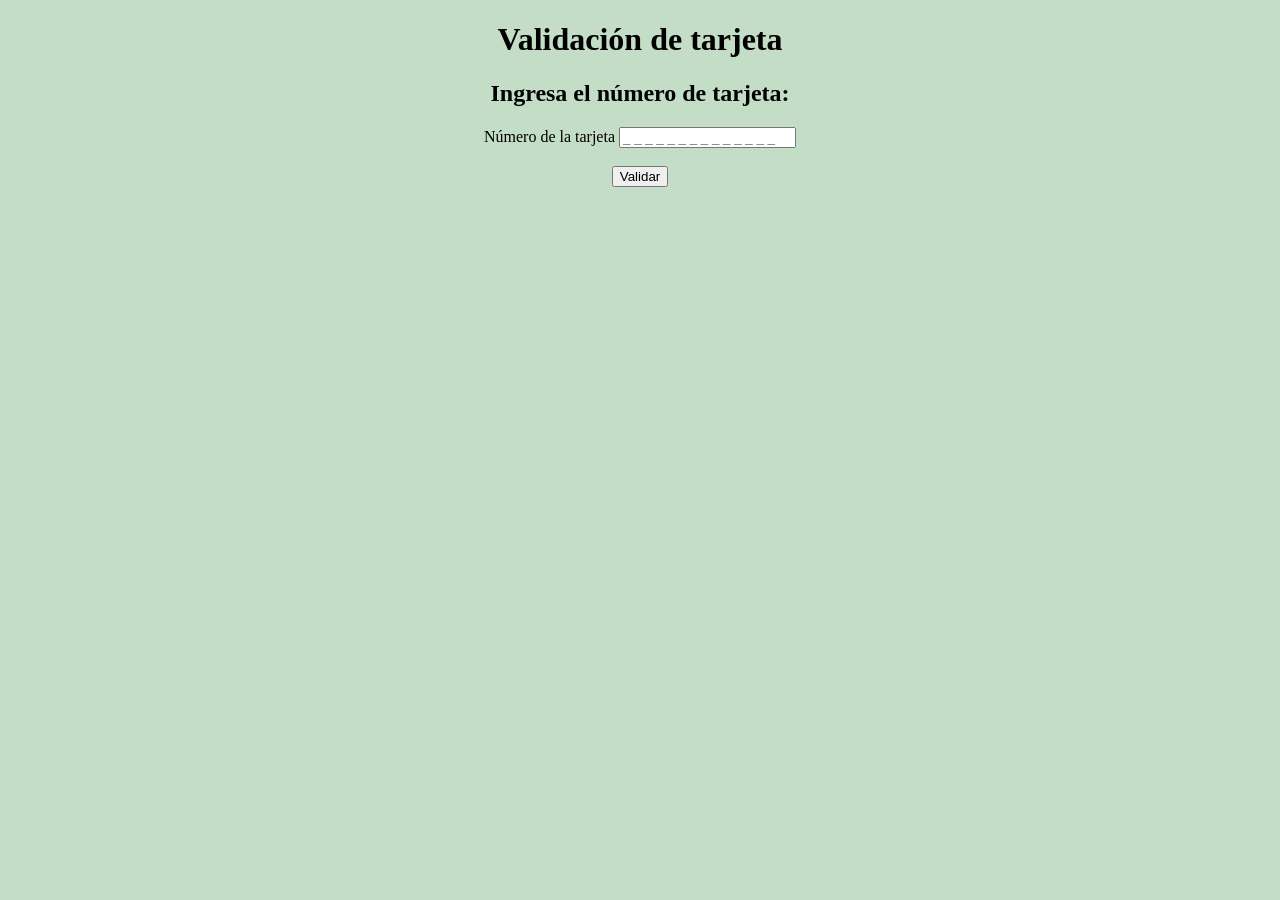
==== src/index.html @ eb02c9c5 "Validator" ====
<!DOCTYPE html>
<html>
  <head>
    <meta charset="utf-8">
    <title>Tarjeta de crédito válida</title>
    <link rel="stylesheet" href="style.css" />
  </head>
  
  <body>
      <div class="container">
        <h1>Validación de tarjeta</h1>
        <section>
          <h2 id="mensaje">Ingresa el número de tarjeta:</h2>
          <label for="cardNumber">Número de la  tarjeta
          <input 
          class="form-control mb-2"
          type="number"
          placeholder="_ _ _ _ _ _ _ _ _ _ _ _ _ _ _ _"
          id="cardNumber" 
          oninput= "javascript:if (this.value.length > this.maxLength) this.value = this.value.slice(0, this.maxLength)" 
          maxlength = "16">
          </label>
          <br>
          <br>
         <button class= "my-button" type="button" id="btn">Validar</button>
         </section>
          <br>
         <section>
          <p class="text-danger mb-2" id="result"></p>
         </section>
      </div>
     
      </div>
      
        <footer></footer>
        <script src="index.js" type="module"></script>
      </body>
    </html>
---- src/style.css ----
body{
    text-align: center;
    background-color: rgb(195, 221, 198);
    font-family:'Lucida Sans', 'Lucida Sans Regular', 'Lucida Grande', 'Lucida Sans Unicode', Geneva, Verdana, sans-serif
    font-style:Cambria, Cochin, Georgia, Times, 'Times New Roman', serif


#container{
    width: 1000px;
    margin: 0px auto;
    border: 1px solid :black;
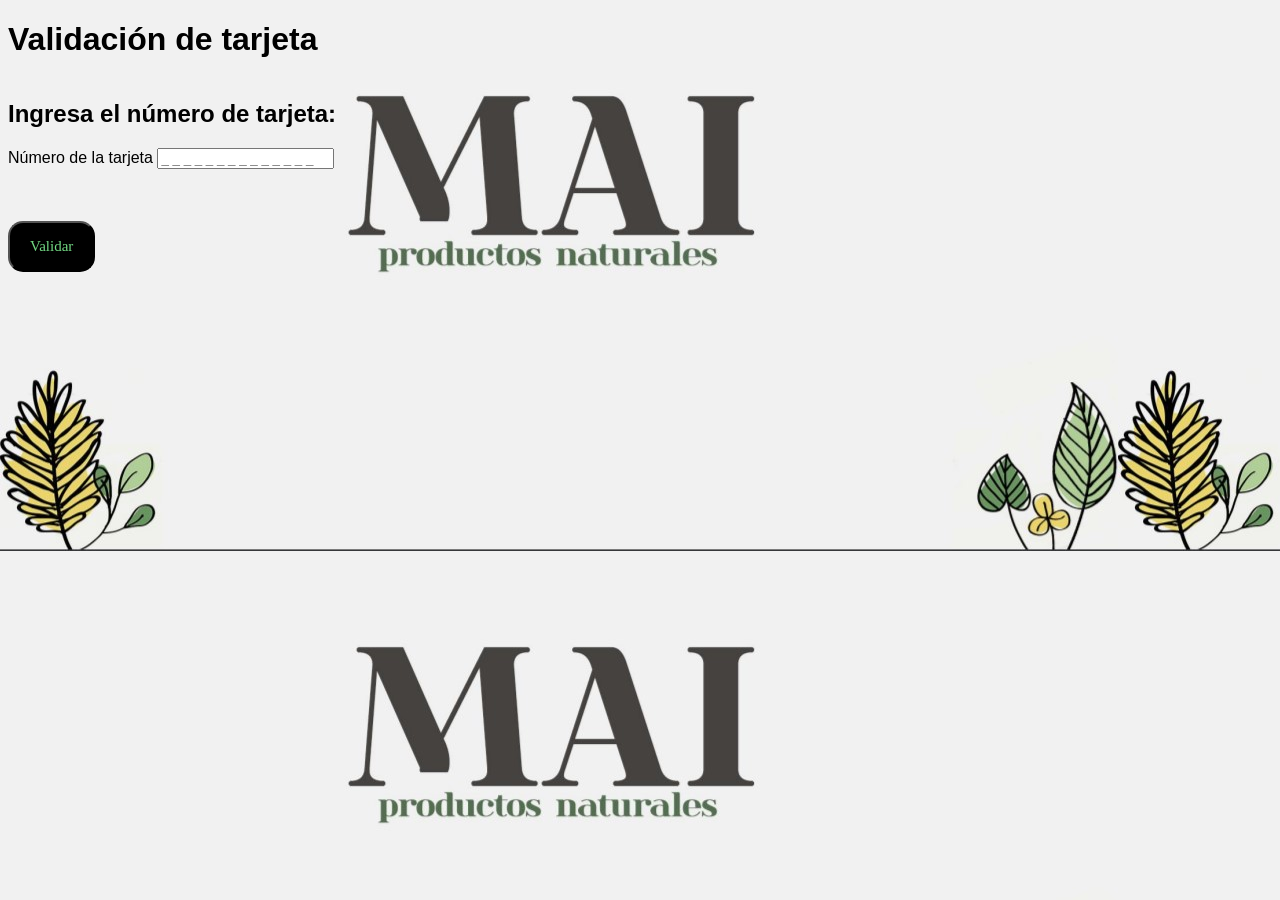
==== commit d39e7a0e: "Primer commit" ====
--- a/src/index.html
+++ b/src/index.html
@@ -7,9 +7,9 @@
   </head>
   
   <body>
-      <div class="container">
-        <h1>Validación de tarjeta</h1>
-        <section>
+    <h1>Validación de tarjeta</h1>
+  <main>
+        <section class="container">
           <h2 id="mensaje">Ingresa el número de tarjeta:</h2>
           <label for="cardNumber">Número de la  tarjeta
           <input 
@@ -19,21 +19,21 @@
           id="cardNumber" 
           oninput= "javascript:if (this.value.length > this.maxLength) this.value = this.value.slice(0, this.maxLength)" 
           maxlength = "16">
+          <p id="msgV"></p>
+          <p id="msgM"></p>
           </label>
           <br>
           <br>
          <button class= "my-button" type="button" id="btn">Validar</button>
-         </section>
+        </section>
           <br>
-         <section>
-          <p class="text-danger mb-2" id="result"></p>
-         </section>
-      </div>
-     
-      </div>
-      
+         
+          
+         
+  </main>
+
         <footer></footer>
         <script src="index.js" type="module"></script>
-      </body>
+  </body>
     </html>
  
--- a/src/style.css
+++ b/src/style.css
@@ -1,11 +1,30 @@
-body{
-    text-align: center;
-    background-color: rgb(195, 221, 198);
+body{  
+    background: url(MaiLogo.jpg);
     font-family:'Lucida Sans', 'Lucida Sans Regular', 'Lucida Grande', 'Lucida Sans Unicode', Geneva, Verdana, sans-serif
-    font-style:Cambria, Cochin, Georgia, Times, 'Times New Roman', serif
-
+}
 
 #container{
     width: 1000px;
     margin: 0px auto;
-    border: 1px solid :black;+    border: 1px solid :black;
+}
+
+#msgV{
+    color: red;
+}
+main{
+    display:flex;
+    align-items:baseline;
+}
+
+#btn{
+    background-color:rgb(0, 0, 0);
+    color: rgb(114, 216, 131);
+    padding: 15px 20px;
+    font-family:"Verdana";
+    font-size: 15px;
+    border-radius: 15px;
+    display: flex;
+    justify-content: center;
+    align-items: center;
+}
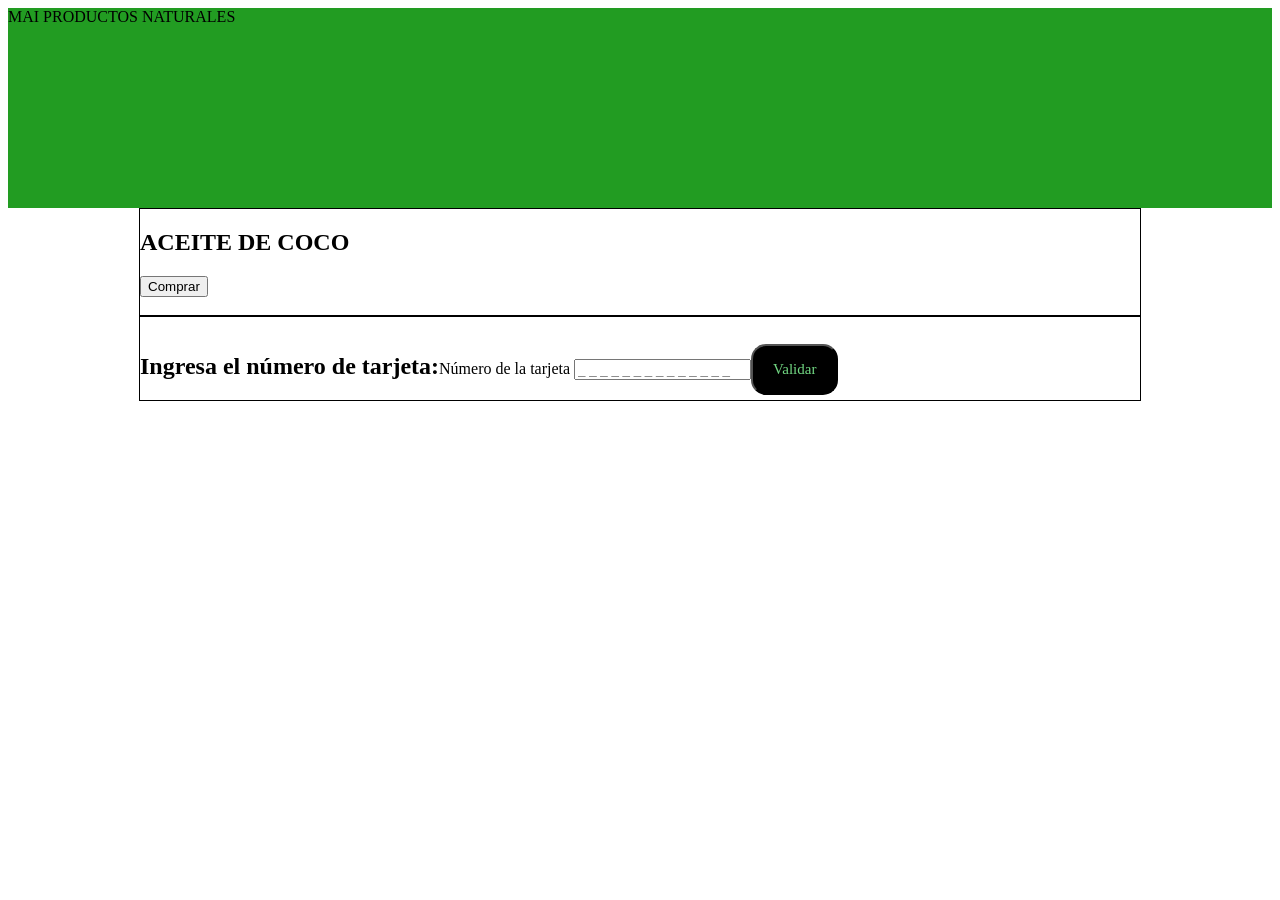
==== commit dc6b93fd: "Conteiner para Secciones" ====
--- a/src/index.html
+++ b/src/index.html
@@ -7,30 +7,49 @@
   </head>
   
   <body>
-    <h1>Validación de tarjeta</h1>
-  <main>
-        <section class="container">
-          <h2 id="mensaje">Ingresa el número de tarjeta:</h2>
-          <label for="cardNumber">Número de la  tarjeta
-          <input 
-          class="form-control mb-2"
-          type="number"
-          placeholder="_ _ _ _ _ _ _ _ _ _ _ _ _ _ _ _"
-          id="cardNumber" 
-          oninput= "javascript:if (this.value.length > this.maxLength) this.value = this.value.slice(0, this.maxLength)" 
-          maxlength = "16">
-          <p id="msgV"></p>
-          <p id="msgM"></p>
-          </label>
-          <br>
-          <br>
-         <button class= "my-button" type="button" id="btn">Validar</button>
+        <header id="encabezado"><!--logo mai , tienda, blog,logito fb e instagram-->
+          <nav>
+            <a class = "logo nav-link">MAI PRODUCTOS NATURALES</a>
+            <ul class="nav-menu"></ul>
+          </nav>
+
+        </header>
+  
+
+        <section class="container" id="cont1">
+           <div><!--descripcion y button-->
+            <h2>ACEITE DE COCO</h2>
+            <p></p>
+            <button>Comprar</button>
+
+           </div>
+          <div class="product" id="product1">
+            <img src="">
+          </div>
+        </section>
+        
+        <section class="container" id="cont2">
+          <figure>
+          <!--los logos de las tarjetas-->
+         </figure>
+         <main>
+           <h2 id="mensaje">Ingresa el número de tarjeta:</h2>
+           <label for="cardNumber">Número de la  tarjeta
+             <input class="form-control mb-2"type="number"placeholder="_ _ _ _ _ _ _ _ _ _ _ _ _ _ _ _"
+             id="cardNumber" 
+             oninput= "javascript:if (this.value.length > this.maxLength) this.value = this.value.slice(0, this.maxLength)" 
+             maxlength = "16">
+             <p id="msgV"></p>
+             <p id="msgM"></p>
+            </label>
+            <br>
+            <br>
+             <button class= "my-button" type="button" id="btn">Validar</button>
+          </main>
         </section>
           <br>
-         
-          
-         
-  </main>
+            
+  
 
         <footer></footer>
         <script src="index.js" type="module"></script>
--- a/src/style.css
+++ b/src/style.css
@@ -1,12 +1,16 @@
 body{  
-    background: url(MaiLogo.jpg);
-    font-family:'Lucida Sans', 'Lucida Sans Regular', 'Lucida Grande', 'Lucida Sans Unicode', Geneva, Verdana, sans-serif
+    background: url(MAI_bg.gif);
+    font-family:'Lucida Sans';
+    background-size: cover;
+    background-position: center;
+    background-attachment: fixed
+
 }
 
-#container{
+.container{
     width: 1000px;
     margin: 0px auto;
-    border: 1px solid :black;
+    border: 1px solid black;
 }
 
 #msgV{
@@ -28,3 +32,9 @@
     justify-content: center;
     align-items: center;
 }
+
+#encabezado{
+    background-color: rgb(34, 156, 34);
+    width:100%;
+    height:200px;
+}
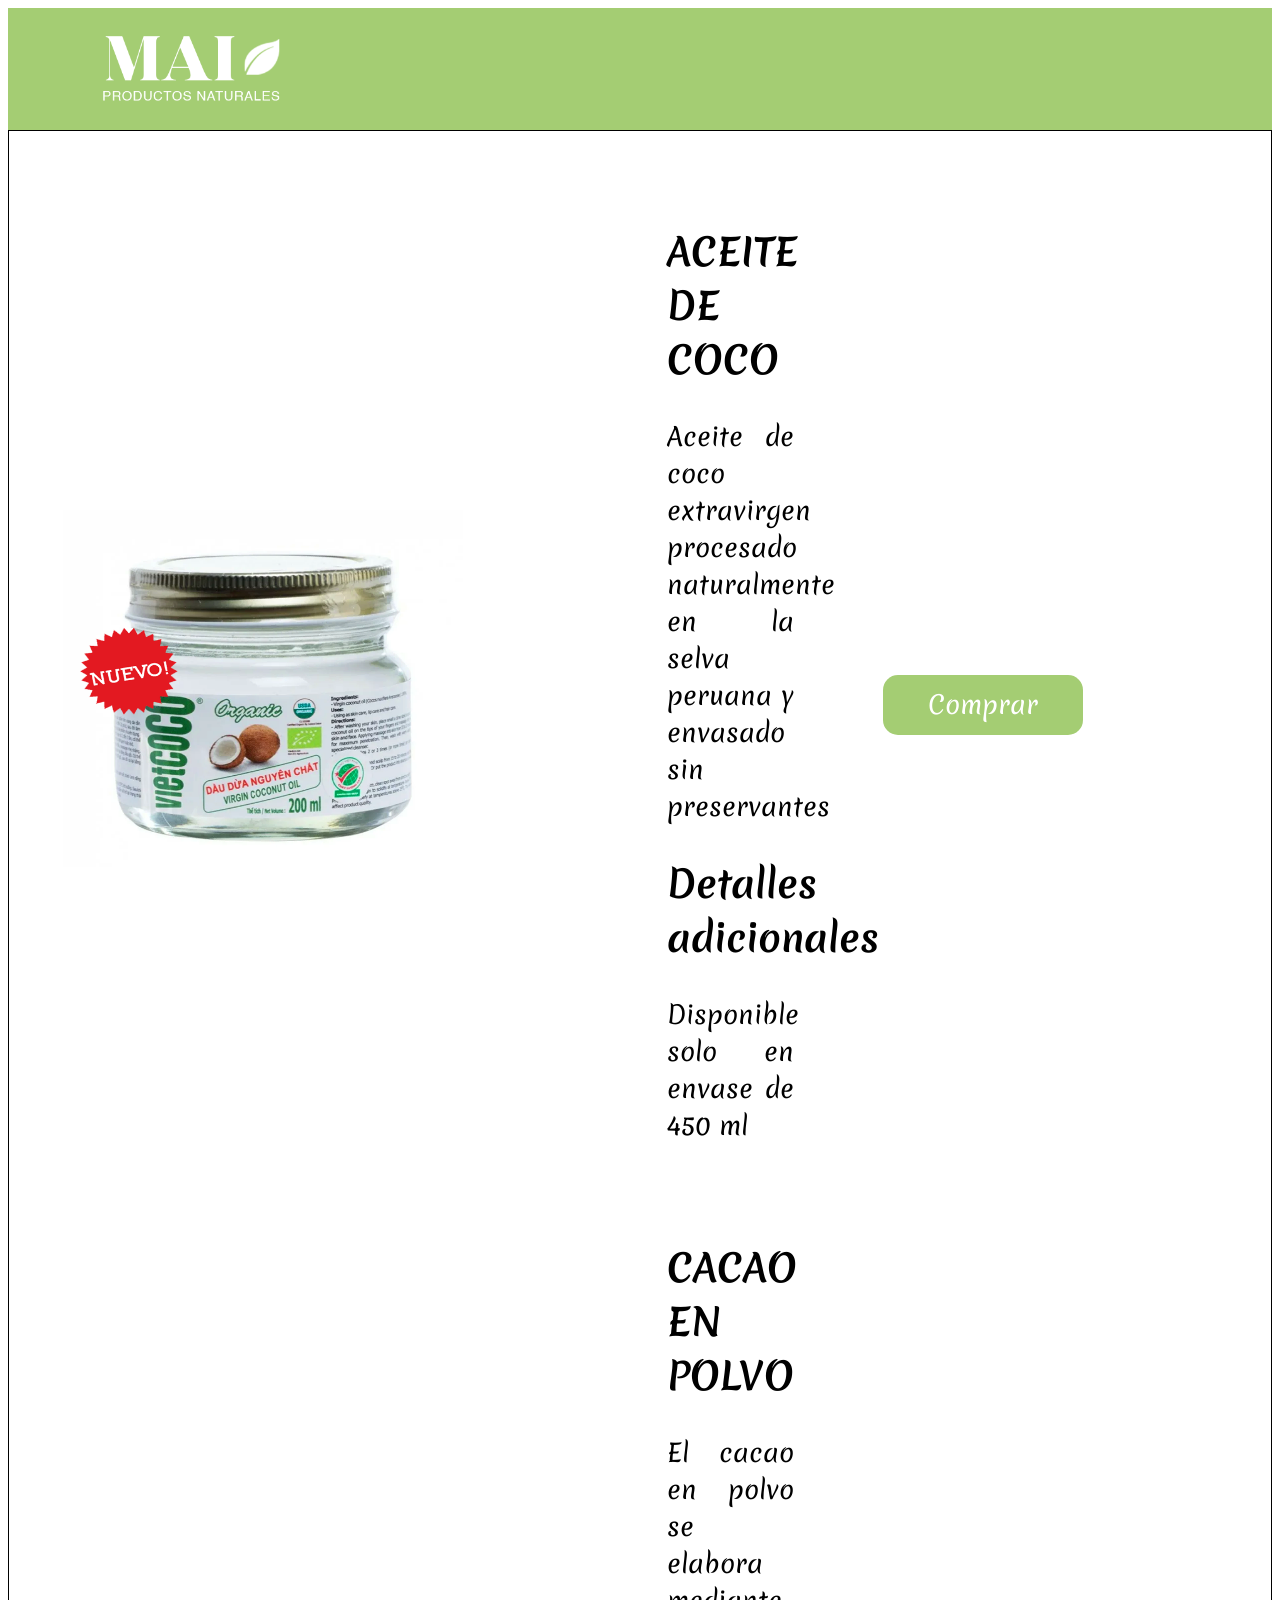
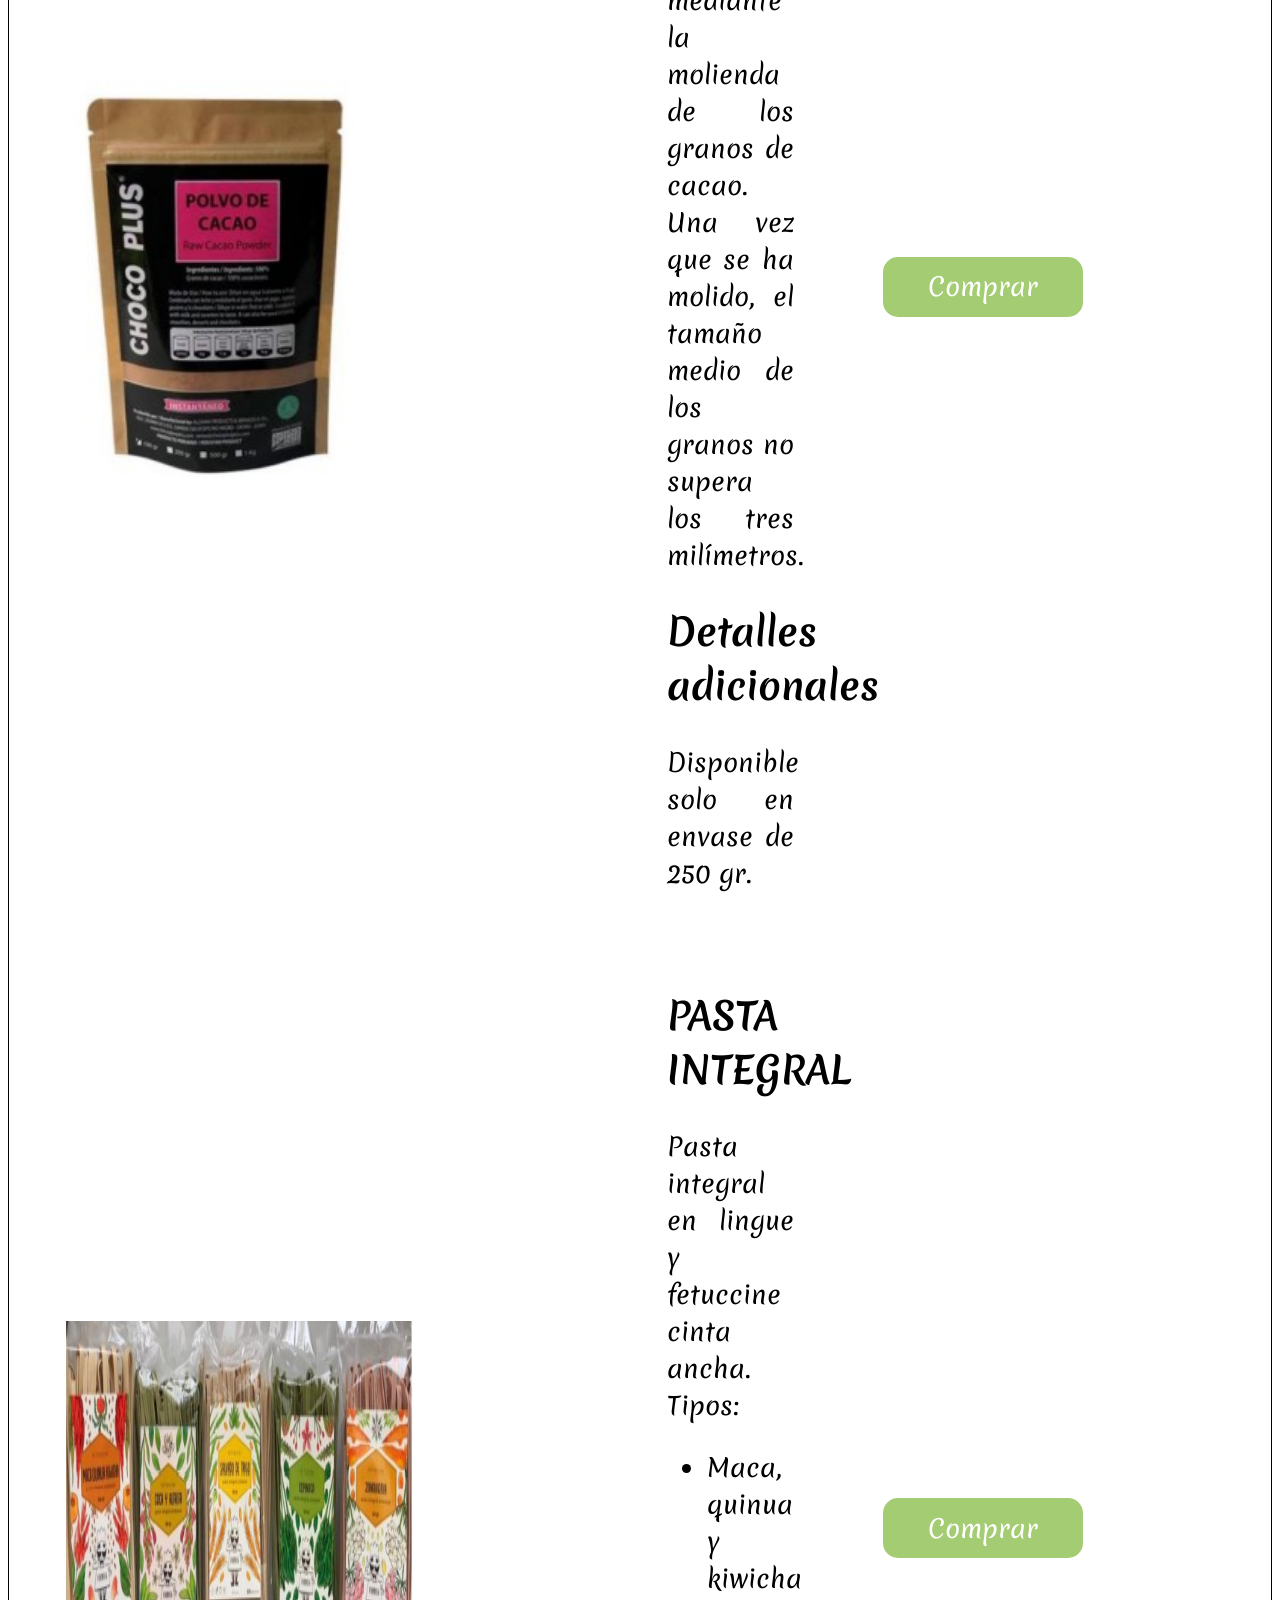
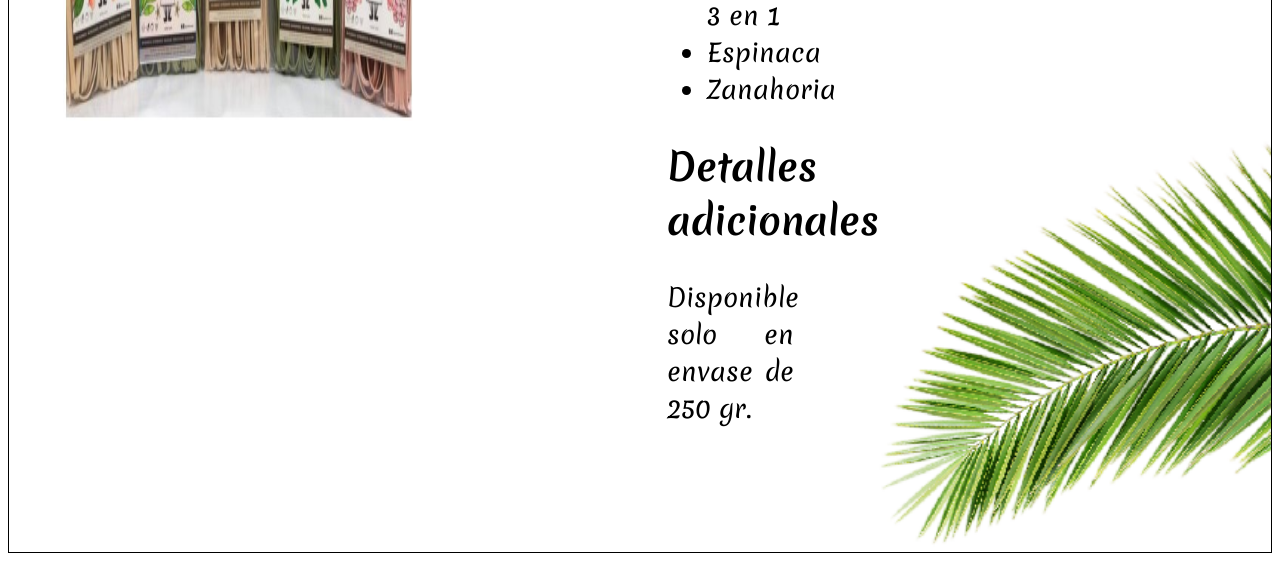
==== commit d3326da4: "Modificacion de iInterfaz" ====
--- a/src/index.html
+++ b/src/index.html
@@ -3,55 +3,121 @@
   <head>
     <meta charset="utf-8">
     <title>Tarjeta de crédito válida</title>
+    <link rel="stylesheet" href="https://i.icomoon.io/public/temp/073db04174/UntitledProject/style.css">
     <link rel="stylesheet" href="style.css" />
+    <link href="https://fonts.googleapis.com/css2?family=Merienda&display=swap" rel="stylesheet">
   </head>
   
   <body>
         <header id="encabezado"><!--logo mai , tienda, blog,logito fb e instagram-->
-          <nav>
-            <a class = "logo nav-link">MAI PRODUCTOS NATURALES</a>
-            <ul class="nav-menu"></ul>
+          <div class="image-container">
+            <img class="logo" src="Imagenes/logo-ong.png" alt="" srcset="">
+          </div>
+          <nav class="nav-contair">
+            
+            <ul class="nav-redes">
+              <li class="item-redes">
+                <span class="icon-fa"></span>
+              </li>
+              <li class="item-redes">
+                <span class="icon-ins"></span>
+              </li>
+
+            </ul>
           </nav>
 
         </header>
-  
 
-        <section class="container" id="cont1">
-           <div><!--descripcion y button-->
-            <h2>ACEITE DE COCO</h2>
-            <p></p>
-            <button>Comprar</button>
-
-           </div>
-          <div class="product" id="product1">
-            <img src="">
-          </div>
+        <section class="container container--fondo" id="cont1">
+          <table>
+            <tr>
+            <td>
+              <img id="product__image1" src="Imagenes/productocon-tag-.png">
+            </th>
+            <td>
+              <div class="descriptivo"><!--descripcion y button-->
+                <h1>ACEITE DE COCO</h1>
+                <p>Aceite de coco extravirgen procesado naturalmente en la selva peruana y envasado sin preservantes </p>
+                <h2>Detalles adicionales</h2>
+                <p>Disponible solo en envase de 450 ml</p>
+                <br>
+              </div> 
+            </td>
+            <td>
+              <button  class="btnBuy">Comprar</button>
+            </td>
+          </tr>
+          <tr>
+            <td>
+              <img id="product__image2" src="Imagenes/2.-Choco plus.jpg">
+            </td>
+            <td>
+              <div class="descriptivo"><!--descripcion y button-->
+                <h1>CACAO EN POLVO</h1>
+                <p>El cacao en polvo se elabora mediante la molienda de los granos de cacao. Una vez que se ha molido, el tamaño medio de los granos no supera los tres milímetros. </p>
+                <h2>Detalles adicionales</h2>
+                <p>Disponible solo en envase de 250 gr.</p>
+                <br>
+              </div> 
+            </td>
+            <td>
+              <button  class="btnBuy">Comprar</button>
+            </td>
+          </tr>
+          <tr>
+            <td>
+              <img id="product__image3" src="Imagenes/3.-Pasta Integral.jpg">
+            </td>
+            <td>
+              <div class="descriptivo"><!--descripcion y button-->
+                <h1>PASTA INTEGRAL</h1>
+                <p>Pasta integral en lingue y fetuccine cinta ancha. Tipos:
+                  <ul>
+                    <li>Maca, quinua y kiwicha 3 en 1</li>
+                    <li>Espinaca</li>
+                    <li>Zanahoria</li>
+                  </ul> 
+                </p>
+                <h2>Detalles adicionales</h2>
+                <p>Disponible solo en envase de 250 gr.</p>
+                <br>
+              </div>
+            </td>
+            <td>
+              <button  class="btnBuy">Comprar</button>
+            </td>
+          </tr>
+          </table>
         </section>
         
         <section class="container" id="cont2">
-          <figure>
-          <!--los logos de las tarjetas-->
-         </figure>
-         <main>
-           <h2 id="mensaje">Ingresa el número de tarjeta:</h2>
-           <label for="cardNumber">Número de la  tarjeta
-             <input class="form-control mb-2"type="number"placeholder="_ _ _ _ _ _ _ _ _ _ _ _ _ _ _ _"
-             id="cardNumber" 
-             oninput= "javascript:if (this.value.length > this.maxLength) this.value = this.value.slice(0, this.maxLength)" 
-             maxlength = "16">
-             <p id="msgV"></p>
-             <p id="msgM"></p>
-            </label>
-            <br>
-            <br>
-             <button class= "my-button" type="button" id="btn">Validar</button>
-          </main>
-        </section>
-          <br>
-            
-  
-
-        <footer></footer>
+          <table>
+            <tr>
+              <td>
+                <div id="buy_section">
+                  <img src="Imagenes/Card_1.png" alt="" class="tarjeta">
+                   <h2 id="mensaje">Ingresa el número de tarjeta:</h2>
+                   <label>
+                     <input class="form-control mb-2"type="number"placeholder=""
+                     id="cardNumber" 
+                     oninput= "javascript:if (this.value.length > this.maxLength) this.value = this.value.slice(0, this.maxLength)" 
+                     maxlength = "16">
+                     <p id="msgV"></p>
+                     <p id="msgM"></p>
+                    </label>
+                     <button id="btn">Validar</button>
+                  </div>
+              </td>
+              <td>
+                <div id="compra1">
+                <h1>PRODUCTOS ORGÁNICOS</h1><br>
+                <img src="Imagenes/organicos.jpg"><br>
+                <h2>Gracias por su preferencia. Con la compra de estos productos contribuyes a la conservación de áreas naturales protegidas y al desarrollo económico de diversas comunidades.</h2>
+              </div>
+              </td>
+            </tr>
+          </table>
+        <footer> Copyright © 2022 MAI SAC. Todos los derechos reservados. Desarrollado por ThalíaNCuadros  </footer>
         <script src="index.js" type="module"></script>
   </body>
     </html>
--- a/src/style.css
+++ b/src/style.css
@@ -1,40 +1,144 @@
 body{  
-    background: url(MAI_bg.gif);
-    font-family:'Lucida Sans';
-    background-size: cover;
-    background-position: center;
-    background-attachment: fixed
-
+    font-family: 'Merienda', cursive;;
 }
 
 .container{
-    width: 1000px;
-    margin: 0px auto;
+    padding: 60PX 4%;
     border: 1px solid black;
 }
+.container--fondo{
+    flex-direction: row-reverse;
+    background: url("Imagenes/fondo.png") no-repeat bottom right;
+    background-size: 400px;
+}
 
-#msgV{
+#msgV, #msgM{
+    font-size: 22px;
     color: red;
 }
-main{
-    display:flex;
-    align-items:baseline;
+
+.btnBuy{
+    background:#A4Cd73;
+    color:#ffff;
+    font-size:25px;
+    border-radius: 15px;
+    border: none;
+    margin-top: 10px;
+    width: 200px;
+    height: 60px;
+    margin-right: 200px;
+    font-family: 'Merienda', cursive;
+}
+#buy_section{
+    align-items: center;
+    margin-left: 200px;
+    text-align: center;
+}
+#compra1{
+    font-size: 18px;
+    text-align: center;
+    margin-left: 200px;
+    margin-right: 100px;
 }
 
 #btn{
-    background-color:rgb(0, 0, 0);
-    color: rgb(114, 216, 131);
-    padding: 15px 20px;
-    font-family:"Verdana";
-    font-size: 15px;
+    background:#A4Cd73 ;
+    color:#ffff;
+    font-size:22px;
     border-radius: 15px;
-    display: flex;
-    justify-content: center;
-    align-items: center;
+    border: none;
+    margin-top: 10px;
+    font-family: 'Merienda', cursive;
+    width: 200px;
+    height: 60px;
+}
+.image1{
+    margin-left: 100px;
+    width: 400px;
+    height: 400px;
 }
 
+
+
+
 #encabezado{
-    background-color: rgb(34, 156, 34);
+    background-color: #A4Cd73;
     width:100%;
-    height:200px;
+    display: flex;
+    padding: 10px 5%;
+    box-sizing:border-box;
 }
+.nav-contair{
+    width:60%;
+   display:flex;
+   align-items:center ;
+    justify-content: flex-end;
+   
+}
+.image-container{
+width:40%;
+}
+.nav-link{
+    color:#ffff;
+    font-weight: bolder;
+}
+.nav-redes{
+    list-style: none;
+    display: flex;
+}
+.item-redes{
+    margin-right: 10px;
+    color:#ffff;
+    font-size:26px;
+}
+.logo{
+    width:250px;
+
+}
+.descriptivo{
+    text-align: justify;
+    width: 60%;
+    font-size: 25px;
+}
+.product{
+    width: 40%;
+}
+#product__image1{
+    width: 400px;
+    height: 400px;
+    margin-right: 200px;
+}
+#product__image2{
+    width: 300px;
+    height: 400px;
+    margin-right: 200px;
+}
+#product__image3{
+    width: 350px;
+    height: 400px;
+    margin-right: 200px;
+}
+
+footer{
+    text-align: center;
+    color: #ffff;
+    background-color: #CCC;
+    padding:20px 0;
+
+} 
+ .tarjeta{
+    width: 400px;
+    height: 400px;
+}
+.form-control{
+    width: 50%;
+    background-color: #ccc;
+    padding: 0.6em 1.2em;
+    font-size:18px;
+    border-radius: 15px;
+    border: none;
+    justify-content:left
+}
+#cont2, #cont3, #cont4{
+    display:none;
+}
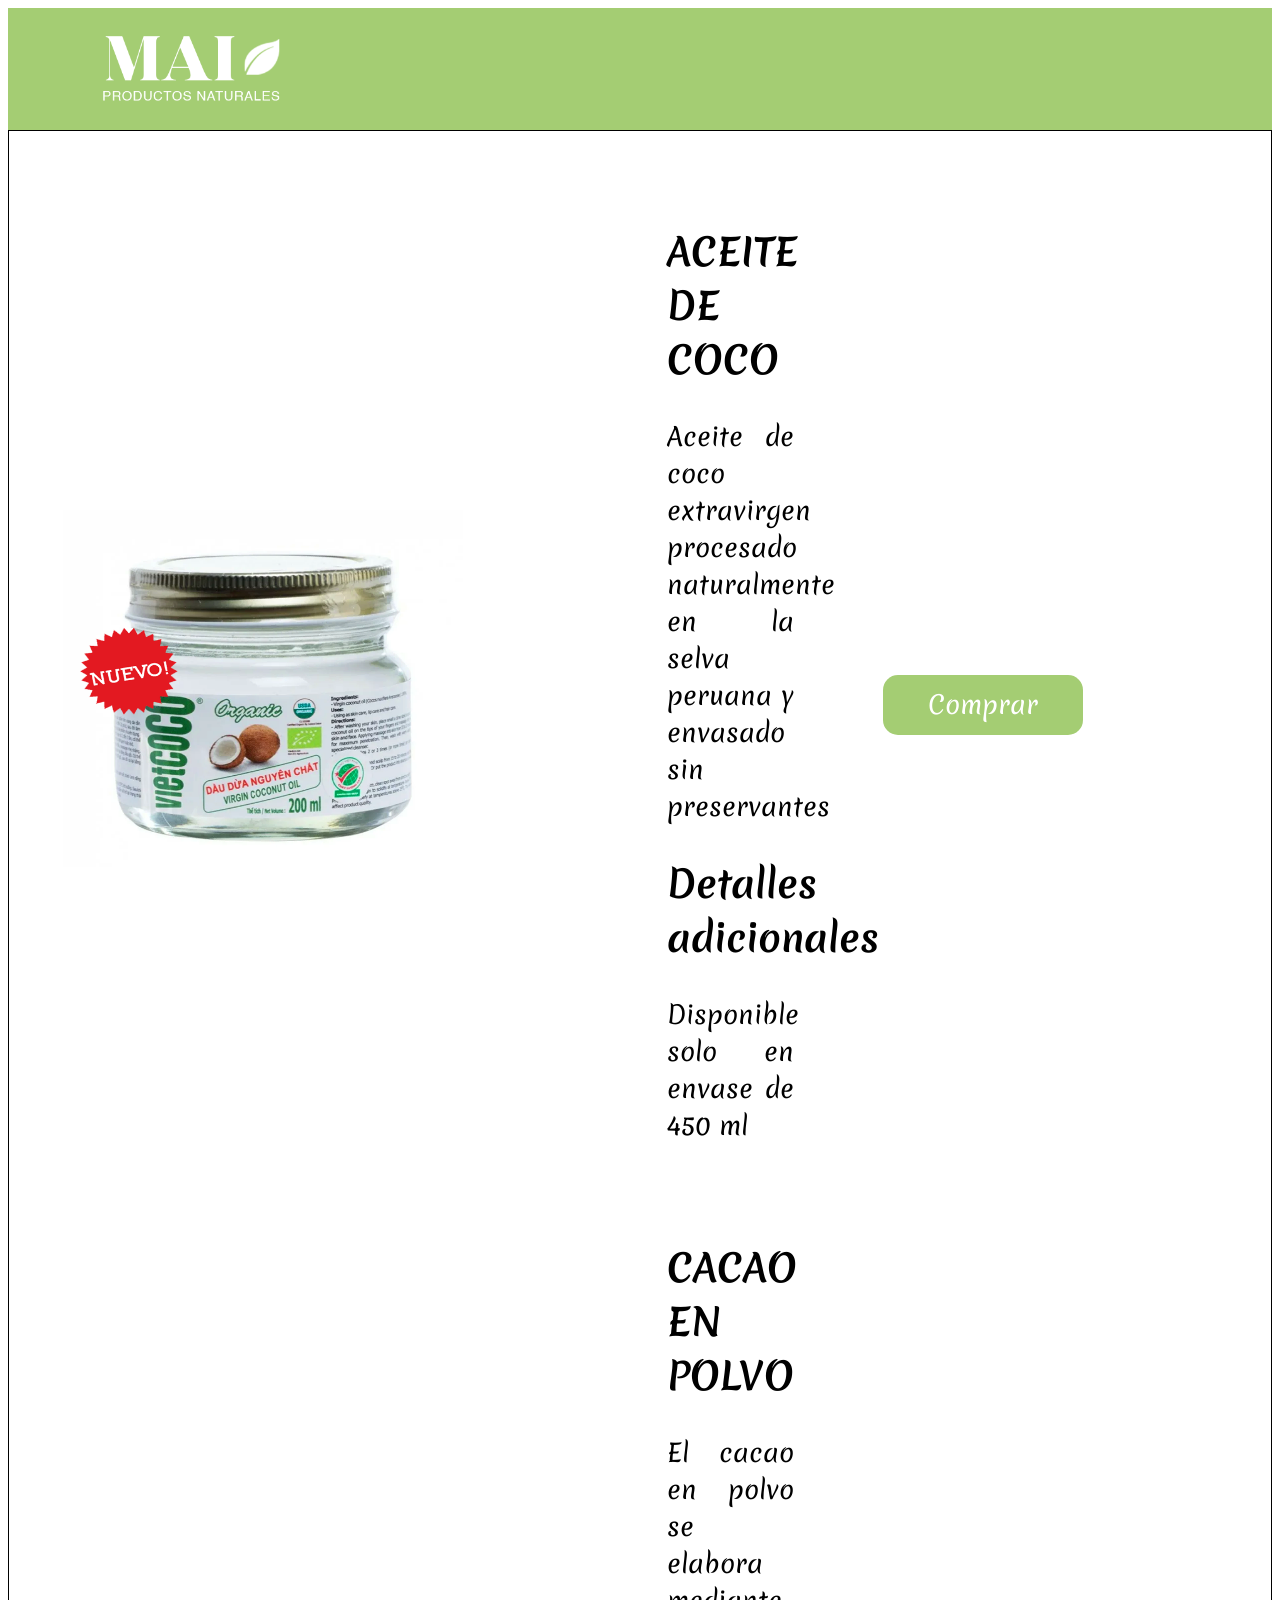
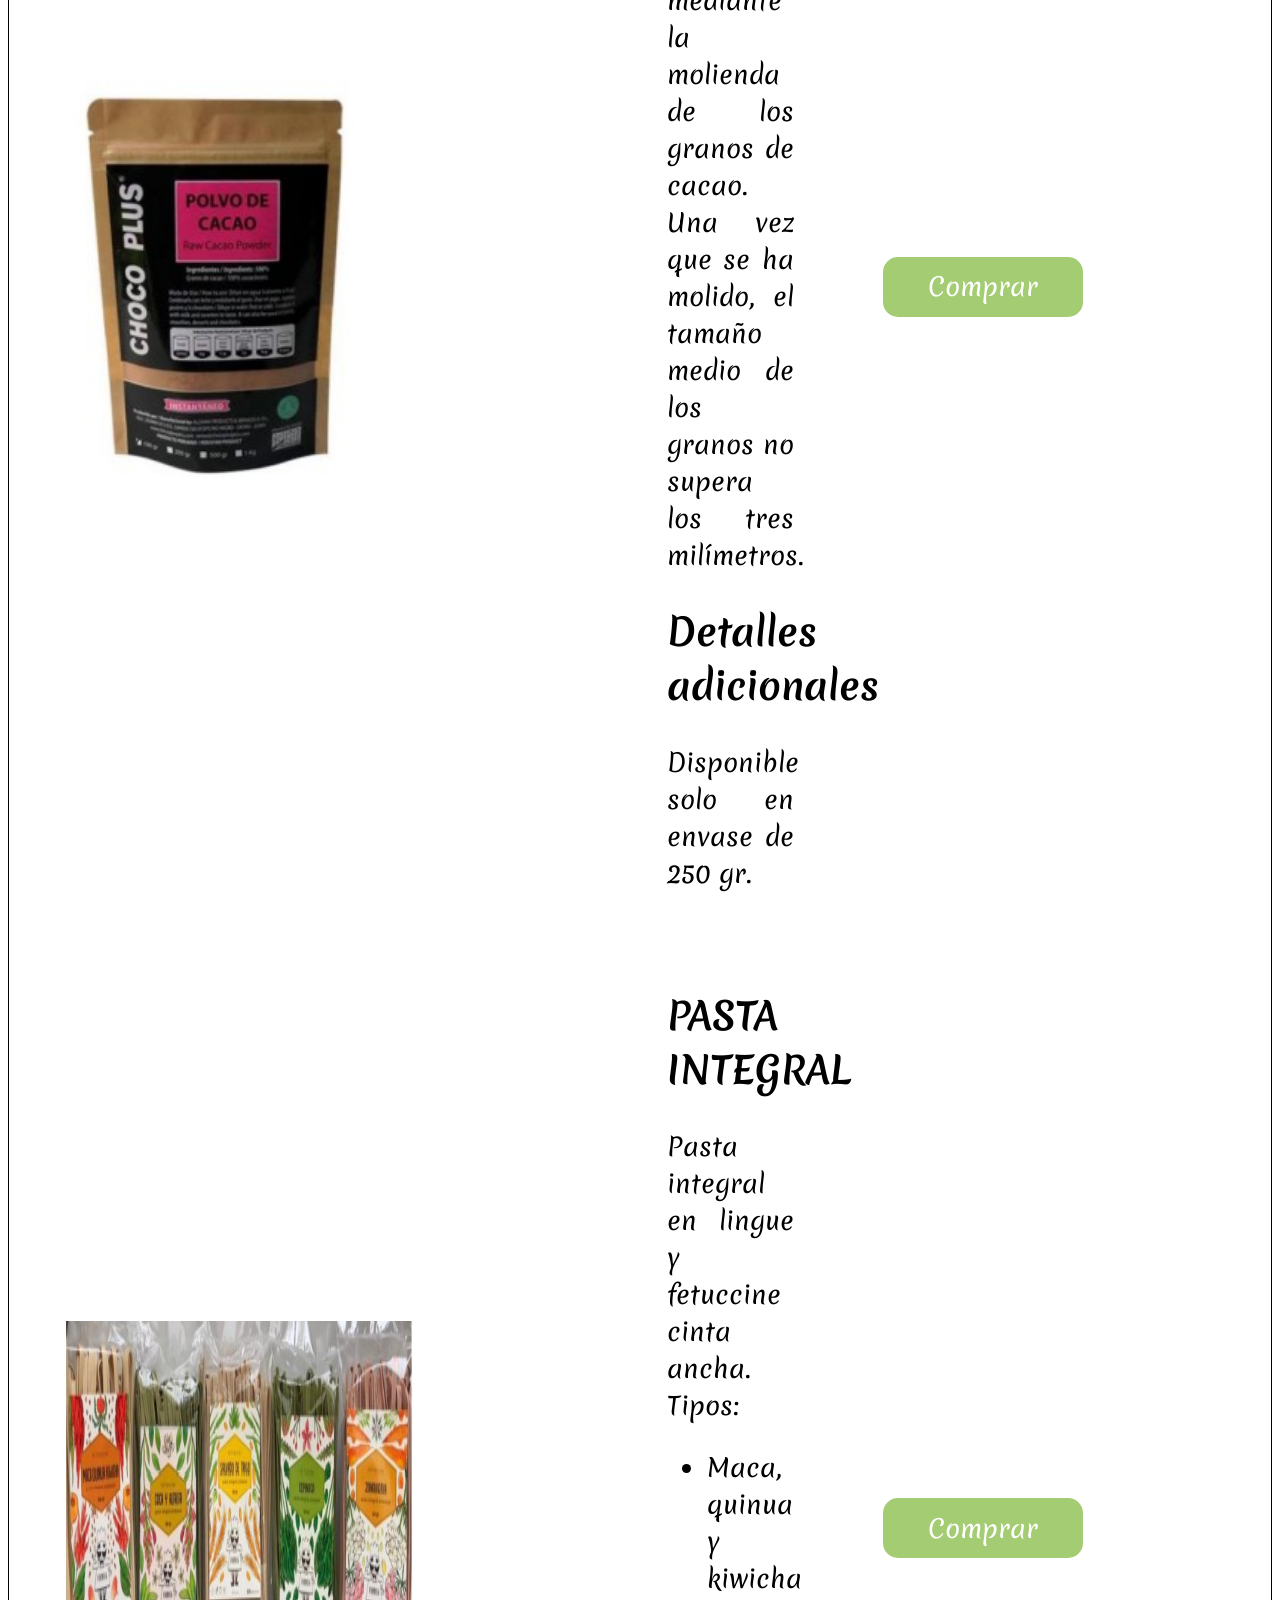
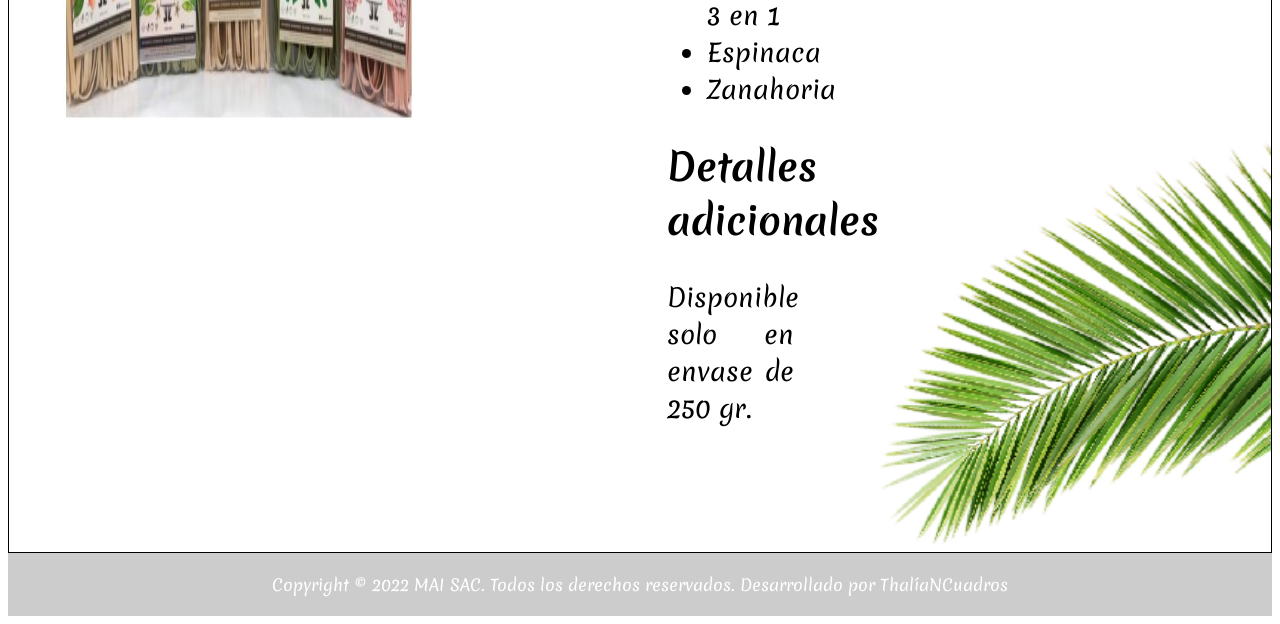
==== commit 06f1c43c: "Imagen de Proyecto Final" ====
--- a/src/index.html
+++ b/src/index.html
@@ -27,13 +27,12 @@
           </nav>
 
         </header>
-
         <section class="container container--fondo" id="cont1">
           <table>
             <tr>
             <td>
               <img id="product__image1" src="Imagenes/productocon-tag-.png">
-            </th>
+            </td>
             <td>
               <div class="descriptivo"><!--descripcion y button-->
                 <h1>ACEITE DE COCO</h1>
@@ -98,10 +97,7 @@
                   <img src="Imagenes/Card_1.png" alt="" class="tarjeta">
                    <h2 id="mensaje">Ingresa el número de tarjeta:</h2>
                    <label>
-                     <input class="form-control mb-2"type="number"placeholder=""
-                     id="cardNumber" 
-                     oninput= "javascript:if (this.value.length > this.maxLength) this.value = this.value.slice(0, this.maxLength)" 
-                     maxlength = "16">
+                     <input class="form-control mb-2" type="number" id="cardNumber" >
                      <p id="msgV"></p>
                      <p id="msgM"></p>
                     </label>
@@ -117,8 +113,9 @@
               </td>
             </tr>
           </table>
+          </section>
         <footer> Copyright © 2022 MAI SAC. Todos los derechos reservados. Desarrollado por ThalíaNCuadros  </footer>
         <script src="index.js" type="module"></script>
   </body>
-    </html>
+</html>
  
